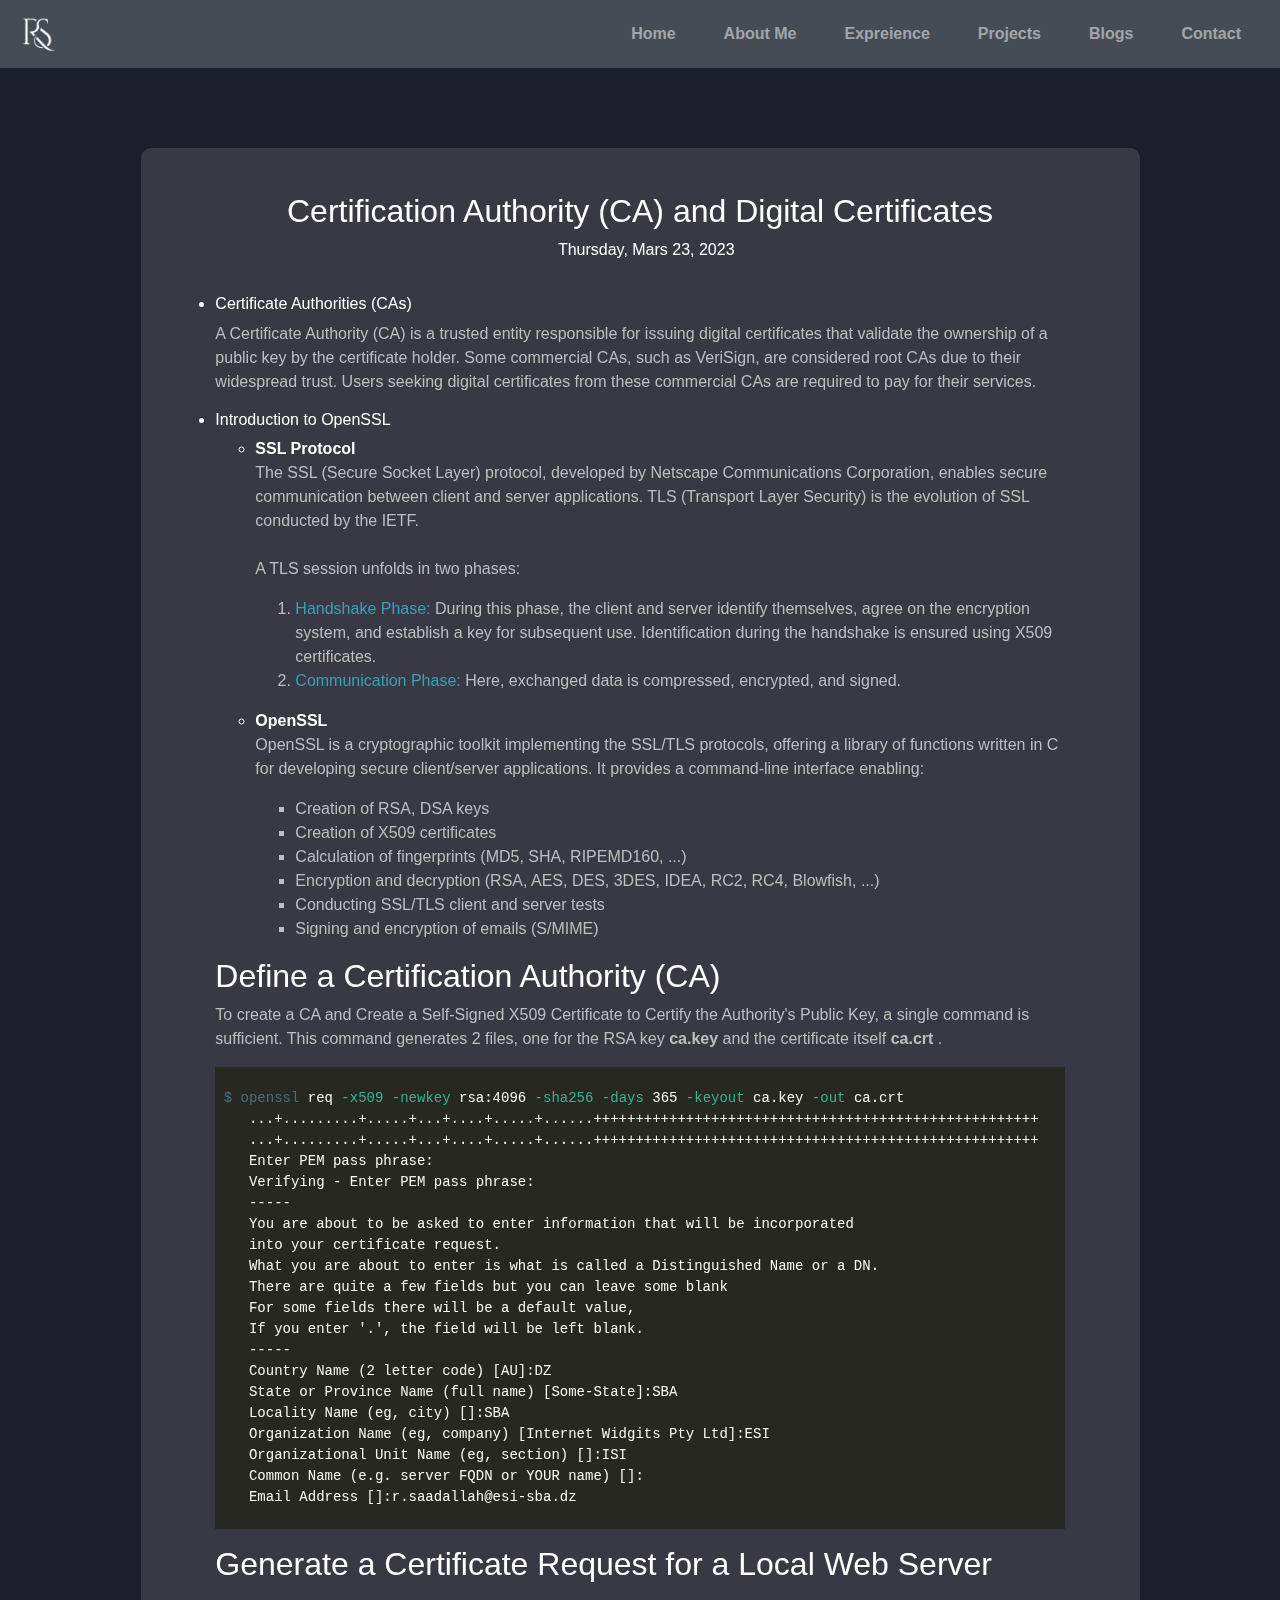
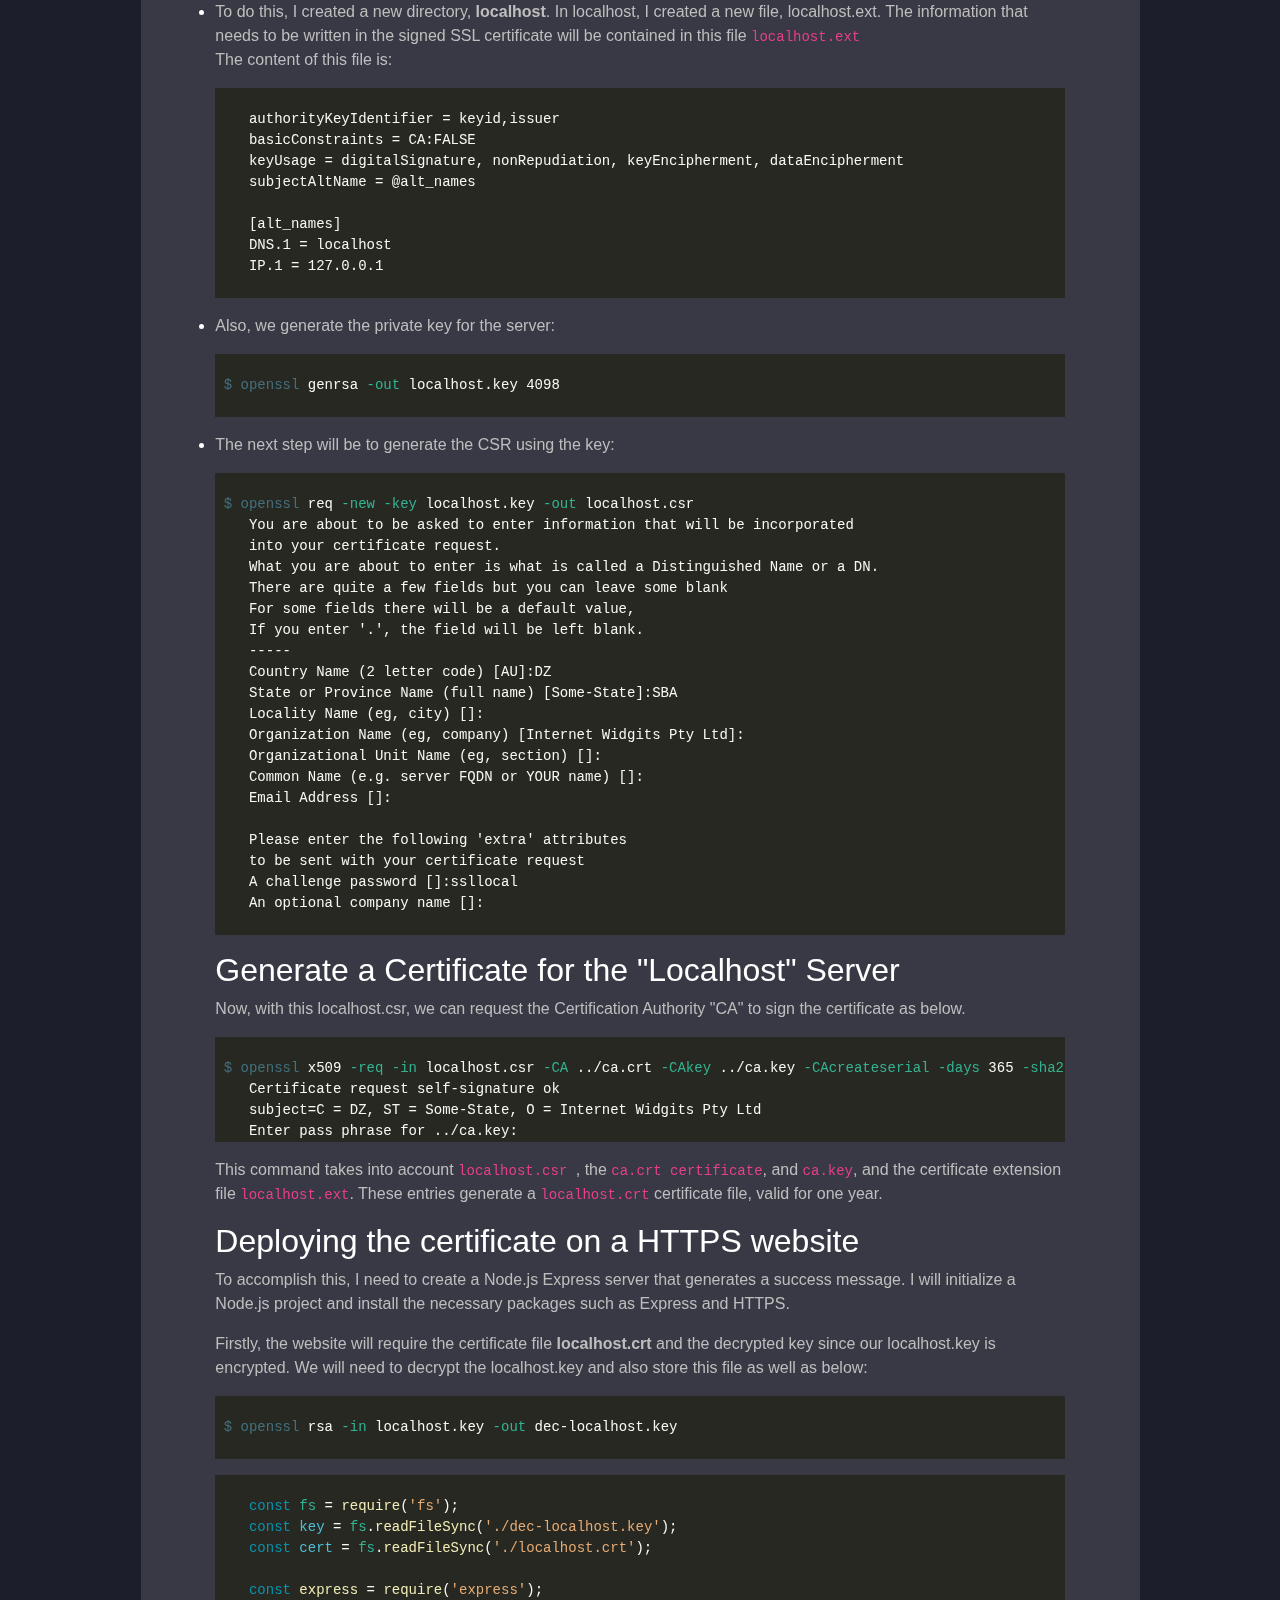
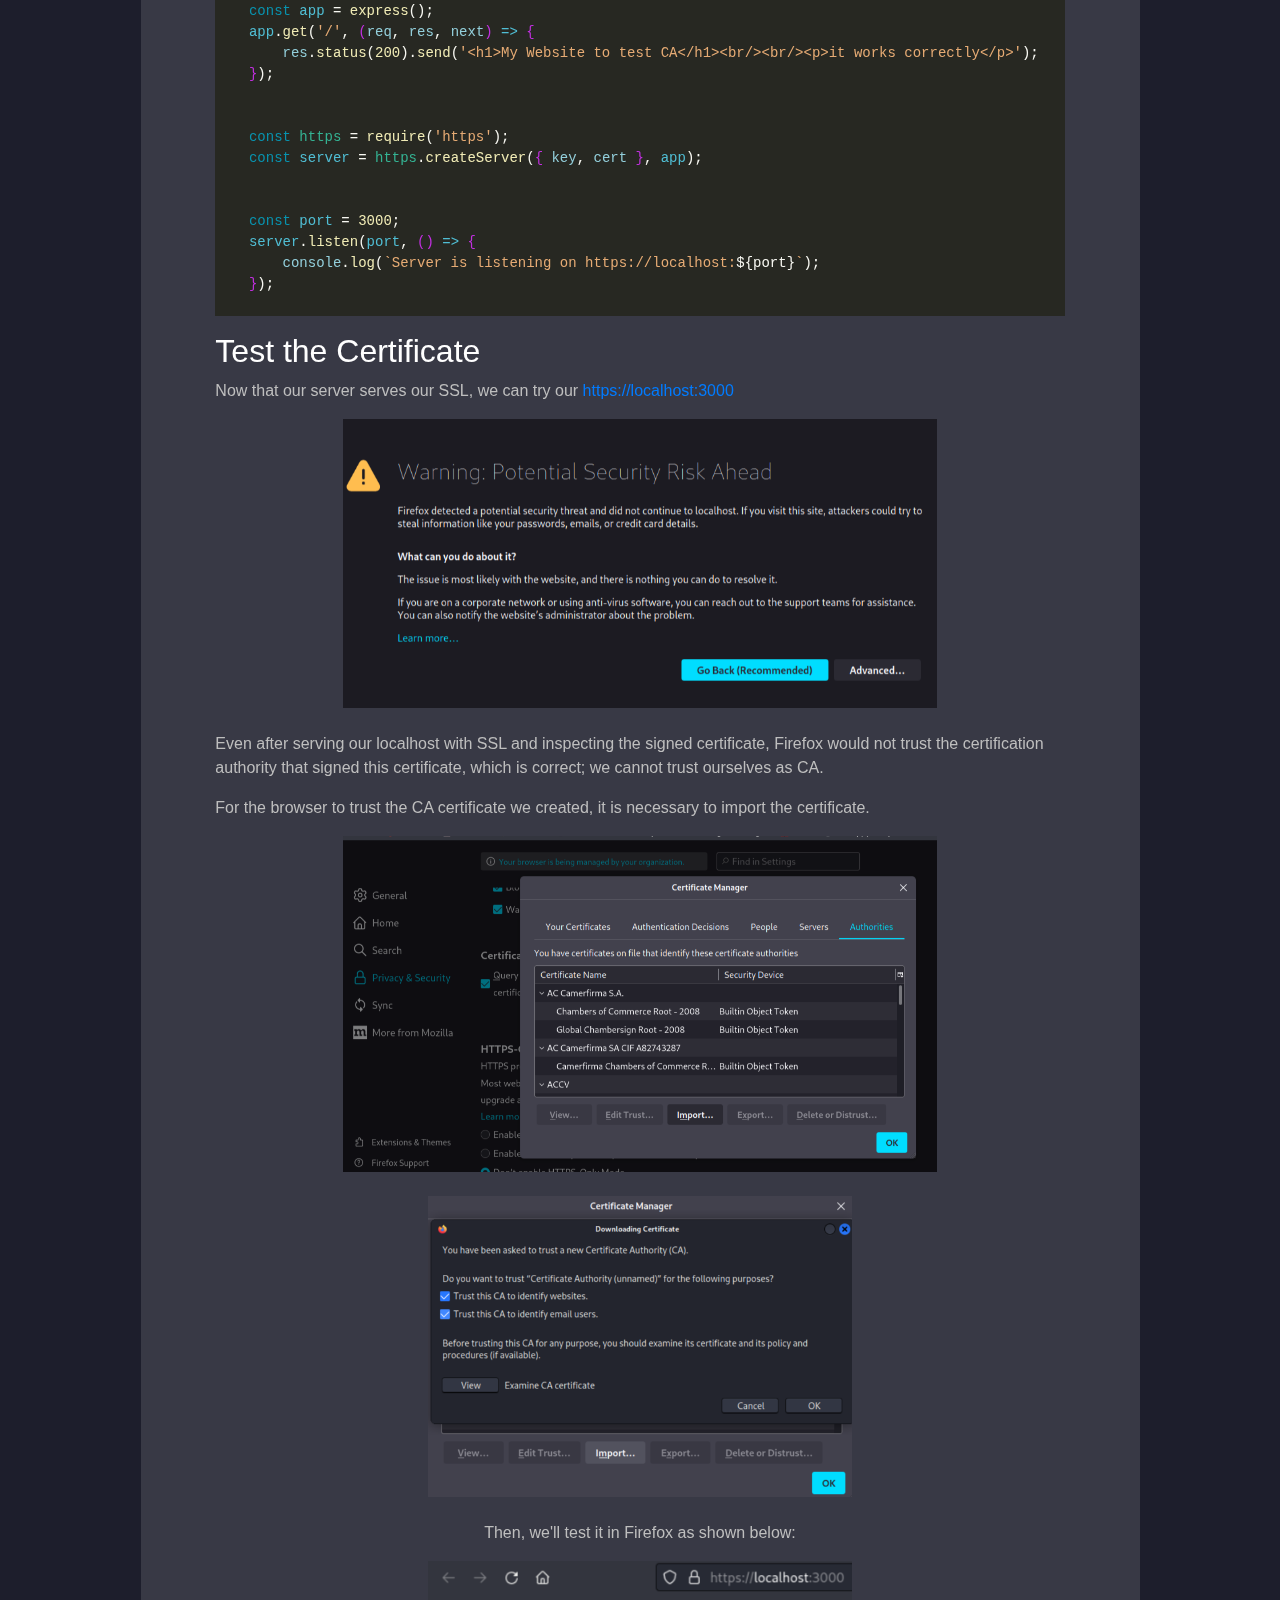
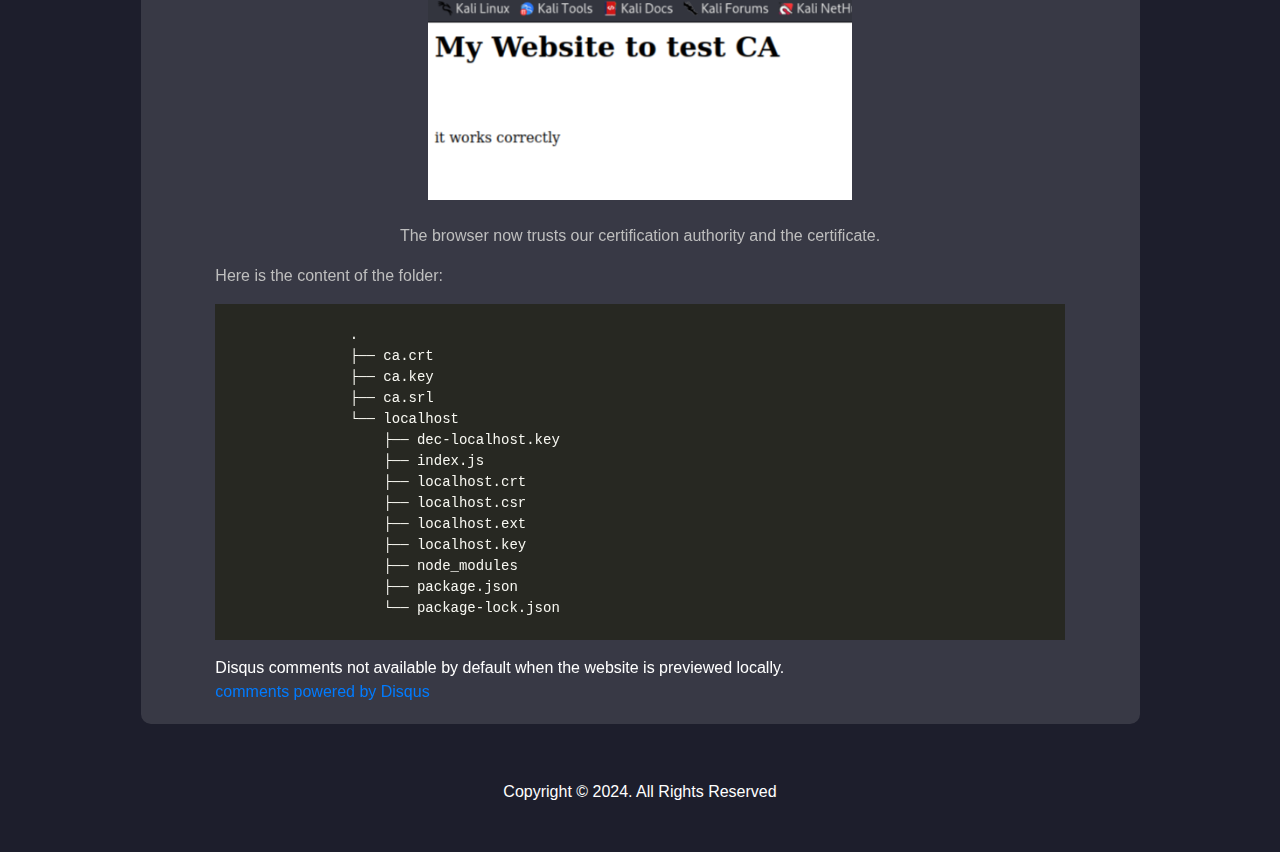
==== blog/CA.html @ 7628b77e "add blog CA" ====
<!DOCTYPE html>
<html lang="en">

<head>

    <meta charset="UTF-8">
    <meta http-equiv="X-UA-Compatible" content="IE=edge">
    <meta name="viewport" content="width=device-width, initial-scale=1.0">
    <link href="https://unpkg.com/aos@2.3.1/dist/aos.css" rel="stylesheet">
    <link rel="stylesheet" href="https://cdnjs.cloudflare.com/ajax/libs/font-awesome/4.7.0/css/font-awesome.min.css">
    <link rel="stylesheet" href="https://stackpath.bootstrapcdn.com/bootstrap/4.3.1/css/bootstrap.min.css"
        integrity="sha384-ggOyR0iXCbMQv3Xipma34MD+dH/1fQ784/j6cY/iJTQUOhcWr7x9JvoRxT2MZw1T" crossorigin="anonymous">
    <script src="https://unpkg.com/aos@2.3.1/dist/aos.js"></script>
    <script src="https://code.jquery.com/jquery-3.4.1.slim.min.js"
        integrity="sha384-J6qa4849blE2+poT4WnyKhv5vZF5SrPo0iEjwBvKU7imGFAV0wwj1yYfoRSJoZ+n"
        crossorigin="anonymous"></script>
    <script src="https://cdn.jsdelivr.net/npm/popper.js@1.16.0/dist/umd/popper.min.js"
        integrity="sha384-Q6E9RHvbIyZFJoft+2mJbHaEWldlvI9IOYy5n3zV9zzTtmI3UksdQRVvoxMfooAo"
        crossorigin="anonymous"></script>
    <script src="https://stackpath.bootstrapcdn.com/bootstrap/4.4.1/js/bootstrap.min.js"
        integrity="sha384-wfSDF2E50Y2D1uUdj0O3uMBJnjuUD4Ih7YwaYd1iqfktj0Uod8GCExl3Og8ifwB6"
        crossorigin="anonymous"></script>
    <script src="https://code.jquery.com/jquery-3.6.0.min.js"></script>
    <link rel="stylesheet" href="../CSS/index.css">
    <link rel="stylesheet" href="../CSS/blog.css">

    <title>Saadallah Roufida</title>
</head>

<body data-spy="scroll" data-target=".navbar" data-offset="51">



    <nav class="navbar navbar-expand-lg navbar-dark bg-muted fixed-top" id="mynav">
        <a class="navbar-brand" href="#">
            <img id="navlogo" src="../images/logos/mylogo.png" width="40px">
        </a>
        <button class="navbar-toggler" type="button" data-toggle="collapse" data-target="#navbarSupportedContent"
            aria-controls="navbarSupportedContent" aria-expanded="false" aria-label="Toggle navigation">
            <span class="navbar-toggler-icon"></span>
        </button>

        <div class="collapse navbar-collapse" id="navbarSupportedContent">
            <ul class="navbar-nav m-auto position-absolute r-0">
                <li class="nav-item mx-3"><a class="nav-link" href="#" id="navHome"><strong>Home</strong></a></li>
                <li class="nav-item mx-3"><a class="nav-link" href="#aboutMe" id="navAbout"><strong>About
                            Me</strong></a></li>
                <li class="nav-item mx-3"><a class="nav-link" href="#Myexperience"
                        id="navExperience"><strong>Expreience</strong></a></li>
                <li class="nav-item mx-3"><a class="nav-link" href="#Portfolio"
                        id="navPortfolio"><strong>Projects</strong></a></li>
                <li class="nav-item mx-3"><a class="nav-link" href="#Blogs" id="navBlog"><strong>Blogs</strong></a></li>
                <li class="nav-item mx-3"><a class="nav-link" href="#Contact"
                        id="navContact"><strong>Contact</strong></a></li>
            </ul>
        </div>
    </nav>


    <div class="container mt-4" id="Blogs">
        <br>
        <div class="blogSection" data-aos="zoom-in-down">

            <div class="blogCadre">
                <br>
                <div class="row customrow2">
                    <div class="col-lg-8 offset-lg-2 text-center">
                        <h2>Certification Authority (CA) and Digital Certificates</h2>
                        <ul class="list-inline mb-50">
                            <li class="list-inline-item"><a href="/author/"></a></li>
                            <li class="list-inline-item">Thursday, Mars 23, 2023</li>
                        </ul>

                    </div>
                    <div class="col-lg-8 offset-lg-2">
                        <div class="post-single-content">
                            <p>
                                <span style="color: #BEBEBE">
                                </span>
                            </p>
                            <h6>
                                <li>Certificate Authorities (CAs)</li>
                            </h6>
                            <p>
                                <span style="color: #BEBEBE">
                                    A Certificate Authority (CA) is a trusted entity responsible for issuing digital
                                    certificates that validate the ownership of a public key by the certificate
                                    holder.
                                    Some commercial CAs, such as VeriSign, are considered root CAs due to their
                                    widespread trust. Users seeking digital certificates from these commercial CAs
                                    are
                                    required to pay for their services.
                                </span>
                            </p>
                            <h6>
                                <li>Introduction to OpenSSL</li>
                            </h6>
                            <ul style="list-style-type: circle;">
                                <li><strong>SSL Protocol</strong></li>
                                <p><span style="color: #BEBEBE">
                                        The SSL (Secure Socket Layer) protocol, developed by Netscape Communications
                                        Corporation, enables secure communication between client and server
                                        applications. TLS (Transport Layer Security) is the evolution of SSL
                                        conducted by the IETF.
                                        <br><br>
                                        A TLS session unfolds in two phases:
                                    </span>

                                <ol style="color: #BEBEBE">
                                    <li><span style="color: #3f9db4">Handshake Phase:</span> During this phase, the
                                        client and server identify themselves, agree on the encryption system, and
                                        establish a key for subsequent use. Identification during the handshake is
                                        ensured using X509 certificates.</li>
                                    <li><span style="color: #3f9db4">Communication Phase:</span> Here, exchanged
                                        data is compressed, encrypted, and signed.</li>
                                </ol>

                                </p>
                                <li><strong>OpenSSL</strong></li>
                                <p><span style="color: #BEBEBE">
                                        OpenSSL is a cryptographic toolkit implementing the SSL/TLS protocols,
                                        offering a library of functions written in C for developing secure
                                        client/server applications. It provides a command-line interface enabling:
                                        <ul style="list-style-type: square; color: #BEBEBE;">
                                            <li>Creation of RSA, DSA keys</li>
                                            <li>Creation of X509 certificates</li>
                                            <li>Calculation of fingerprints (MD5, SHA, RIPEMD160, ...)</li>
                                            <li>Encryption and decryption (RSA, AES, DES, 3DES, IDEA, RC2, RC4,
                                                Blowfish, ...)</li>
                                            <li>Conducting SSL/TLS client and server tests</li>
                                            <li>Signing and encryption of emails (S/MIME)</li>

                                        </ul>
                                    </span>
                                </p>
                            </ul>

                            <h2>Define a Certification Authority (CA)</h2>

                            <p>
                                <span style="color: #BEBEBE">
                                    To create a CA and Create a Self-Signed X509 Certificate to Certify the Authority's
                                    Public Key, a single command is sufficient. This command generates 2 files, one
                                    for the RSA key <strong>ca.key</strong> and the certificate itself
                                    <strong>ca.crt</strong> .
                                </span>
                            </p>

                            <div class="highlight">
                                <pre
                                    style="color:#f8f8f2;background-color:#272822;-moz-tab-size:4;-o-tab-size:4;tab-size:4"><code class="language-bash" data-lang="bash">
<span style="color:#43707e"> $ openssl</span> req <span style="color:#34b393">-x509</span><span style="color:#34b393"> -newkey</span> rsa:4096 <span style="color:#34b393">-sha256</span> <span style="color:#34b393">-days</span> 365 <span style="color:#34b393">-keyout</span> ca.key <span style="color:#34b393">-out</span> ca.crt
    ...+.........+.....+...+....+.....+......+++++++++++++++++++++++++++++++++++++++++++++++++++++
    ...+.........+.....+...+....+.....+......+++++++++++++++++++++++++++++++++++++++++++++++++++++
    Enter PEM pass phrase:
    Verifying - Enter PEM pass phrase:
    -----
    You are about to be asked to enter information that will be incorporated
    into your certificate request.
    What you are about to enter is what is called a Distinguished Name or a DN.
    There are quite a few fields but you can leave some blank
    For some fields there will be a default value,
    If you enter '.', the field will be left blank.
    -----
    Country Name (2 letter code) [AU]:DZ
    State or Province Name (full name) [Some-State]:SBA
    Locality Name (eg, city) []:SBA
    Organization Name (eg, company) [Internet Widgits Pty Ltd]:ESI
    Organizational Unit Name (eg, section) []:ISI
    Common Name (e.g. server FQDN or YOUR name) []: 
    Email Address []:r.saadallah@esi-sba.dz
                                    </code></pre>
                            </div>

                            <h2>Generate a Certificate Request for a Local Web Server</h2>

                            <p>
                                <li><span style="color: #BEBEBE">
                                        To do this, I created a new directory, <strong>localhost</strong>. In localhost,
                                        I created a new
                                        file, localhost.ext. The information that needs to be written in the signed SSL
                                        certificate will be contained in this file <code>localhost.ext</code><br>
                                        The content of this file is:
                                    </span></li>
                            </p>
                            <div class="highlight">
                                <pre
                                    style="color:#f8f8f2;background-color:#272822;-moz-tab-size:4;-o-tab-size:4;tab-size:4"><code class="language-bash" data-lang="bash">
    authorityKeyIdentifier = keyid,issuer
    basicConstraints = CA:FALSE
    keyUsage = digitalSignature, nonRepudiation, keyEncipherment, dataEncipherment
    subjectAltName = @alt_names
    
    [alt_names]
    DNS.1 = localhost
    IP.1 = 127.0.0.1
                                        </code></pre>
                            </div>
                            <p>
                                <li><span style="color: #BEBEBE">
                                        Also, we generate the private key for the server:
                                    </span></li>
                            </p>

                            <div class="highlight">
                                <pre
                                    style="color:#f8f8f2;background-color:#272822;-moz-tab-size:4;-o-tab-size:4;tab-size:4"><code class="language-bash" data-lang="bash">
<span style="color:#43707e"> $ openssl</span> genrsa <span style="color:#34b393">-out</span> localhost.key 4098 
                                    </code></pre>
                            </div>
                            <p>
                                <li><span style="color: #BEBEBE">
                                        The next step will be to generate the CSR using the key:
                                    </span></li>
                            </p>
                            <div class="highlight">
                                <pre
                                    style="color:#f8f8f2;background-color:#272822;-moz-tab-size:4;-o-tab-size:4;tab-size:4"><code class="language-bash" data-lang="bash">
<span style="color:#43707e"> $ openssl</span> req <span style="color:#34b393">-new</span> <span style="color:#34b393">-key</span> localhost.key <span style="color:#34b393">-out</span> localhost.csr
    You are about to be asked to enter information that will be incorporated
    into your certificate request.
    What you are about to enter is what is called a Distinguished Name or a DN.
    There are quite a few fields but you can leave some blank
    For some fields there will be a default value,
    If you enter '.', the field will be left blank.
    -----
    Country Name (2 letter code) [AU]:DZ
    State or Province Name (full name) [Some-State]:SBA
    Locality Name (eg, city) []:
    Organization Name (eg, company) [Internet Widgits Pty Ltd]:
    Organizational Unit Name (eg, section) []:
    Common Name (e.g. server FQDN or YOUR name) []:
    Email Address []:

    Please enter the following 'extra' attributes
    to be sent with your certificate request
    A challenge password []:ssllocal
    An optional company name []:   

</code></pre>
                            </div>
                            <h2>Generate a Certificate for the "Localhost" Server</h2>
                            <p><span style="color: #BEBEBE">
                                    Now, with this localhost.csr, we can request the Certification Authority "CA" to
                                    sign the certificate as below.
                                </span></p>
                            <div class="highlight">
                                <pre
                                    style="color:#f8f8f2;background-color:#272822;-moz-tab-size:4;-o-tab-size:4;tab-size:4"><code class="language-bash" data-lang="bash">
<span style="color:#43707e"> $ openssl</span> x509 <span style="color:#34b393">-req -in</span> localhost.csr <span style="color:#34b393">-CA</span> ../ca.crt <span style="color:#34b393">-CAkey</span> ../ca.key <span style="color:#34b393">-CAcreateserial -days</span> 365 <span style="color:#34b393">-sha256 -extfile</span> localhost.ext<span style="color:#34b393"> -out</span> localhost.crt
    Certificate request self-signature ok
    subject=C = DZ, ST = Some-State, O = Internet Widgits Pty Ltd
    Enter pass phrase for ../ca.key:                                   
</code></pre>
                            </div>
                            <p>
                                <span style="color: #BEBEBE">
                                    This command takes into account <code>localhost.csr </code>, the
                                    <code>ca.crt certificate</code>, and <code>ca.key</code>, and the certificate
                                    extension file <code>localhost.ext</code>. These entries generate a
                                    <code><strong></strong>localhost.crt</code> certificate file, valid for one
                                    year.</span>
                            </p>
                            <h2>Deploying the certificate on a HTTPS website</h2>
                            <p>
                                <span style="color: #BEBEBE">
                                    To accomplish this, I need to create a Node.js Express server that generates a
                                    success message. I will initialize a Node.js project and install the necessary
                                    packages such as Express and HTTPS. </span>
                            </p>
                            <p>
                                <span style="color: #BEBEBE">
                                    Firstly, the website will require the certificate file
                                    <strong>localhost.crt</strong> and the decrypted key since our localhost.key is
                                    encrypted. We will need to decrypt the localhost.key and also store this file as
                                    well as below: </span>
                            </p>
                            <div class="highlight">
                                <pre
                                    style="color:#f8f8f2;background-color:#272822;-moz-tab-size:4;-o-tab-size:4;tab-size:4"><code class="language-bash" data-lang="bash">
<span style="color:#43707e"> $ openssl</span> rsa <span style="color:#34b393">-in</span> localhost.key <span style="color:#34b393">-out</span> dec-localhost.key
                                    </code></pre>
                            </div>
                            <div class="highlight">
                                <pre
                                    style="color:#f8f8f2;background-color:#272822;-moz-tab-size:4;-o-tab-size:4;tab-size:4">
                                    <code class="language-python" data-lang="python">
    <span style="color:#0893af">const </span><span style="color:#34b393">fs</span> = <span style="color:#f0ebb5">require</span>(<span style="color:#e6ab74">'fs'</span>);
    <span style="color:#0893af">const </span><span style="color:#50bed4">key</span> = <span style="color:#34b393">fs</span>.<span style="color:#f0ebb5">readFileSync</span>(<span style="color:#e6ab74">'./dec-localhost.key'</span>);
    <span style="color:#0893af">const </span><span style="color:#50bed4">cert</span> = <span style="color:#34b393">fs</span>.<span style="color:#f0ebb5">readFileSync</span>(<span style="color:#e6ab74">'./localhost.crt'</span>);

    <span style="color:#0893af">const </span><span style="color:#f0ebb5">express</span> = <span style="color:#f0ebb5">require</span>(<span style="color:#e6ab74">'express'</span>);
    <span style="color:#0893af">const </span><span style="color:#50bed4">app</span> = <span style="color:#f0ebb5">express</span>(<span style="color:#e6ab74"></span>);
    <span style="color:#50bed4">app</span>.<span style="color:#f0ebb5">get</span>(<span style="color:#e6ab74">'/'</span>, <span style="color:#c12fdf">(</span><span style="color:#93cfdb">req</span>, <span style="color:#93cfdb">res</span>, <span style="color:#93cfdb">next</span><span style="color:#c12fdf">)</span> <span style="color:#50bed4">=> </span><span style="color:#c12fdf">{</span>
        <span style="color:#93cfdb">res</span>.<span style="color:#f0ebb5">status</span>(<span style="color: #f0ebb5;">200</span>).<span style="color: #f0ebb5;">send</span>(<span style="color:#e6ab74">'&lt;h1&gt;My Website to test CA&lt;/h1&gt;&lt;br/&gt;&lt;br/&gt;&lt;p&gt;it works correctly&lt;/p&gt;'</span>);
    <span style="color:#c12fdf">}</span>);


    <span style="color:#0893af">const </span><span style="color:#34b393">https</span> = <span style="color:#f0ebb5">require</span>(<span style="color:#e6ab74">'https'</span>);
    <span style="color:#0893af">const </span><span style="color:#50bed4">server</span> = <span style="color:#34b393">https</span>.<span style="color:#f0ebb5">createServer</span>(<span style="color:#c12fdf">{</span><span style="color:#93cfdb"> key</span>,</span><span style="color:#93cfdb"> cert </span><span style="color:#c12fdf">}</span>,</span><span style="color:#50bed4"> app</span>);


    <span style="color:#0893af">const </span><span style="color:#50bed4">port</span> = <span style="color:#f0ebb5">3000</span>;
    <span style="color:#50bed4">server</span>.<span style="color:#f0ebb5">listen</span>(<span style="color:#50bed4">port</span>, <span style="color:#c12fdf">()</span> <span style="color:#50bed4">=> </span><span style="color:#c12fdf">{</span>
        <span style="color:#93cfdb">console</span>.<span style="color:#f0ebb5">log</span>(<span style="color:#e6ab74">`Server is listening on https://localhost:</span>${port}<span style="color:#e6ab74">`</span>);
    <span style="color:#c12fdf">}</span>);</code>
                                </pre>
                            </div>


                            <h2>Test the Certificate</h2>
                            <p>
                                <span style="color: #BEBEBE">
                                    Now that our server serves our SSL, we can try our <a
                                        href="https://localhost:3000">https://localhost:3000</a>
                                </span>
                            </p>
                            <div style="text-align: center;">
                                <img class="imageblog" src="../images/blogs/imagesCA/1.png" alt="">

                            </div>
                            <br>
                            <p>
                                <span style="color: #BEBEBE">
                                    Even after serving our localhost with SSL and inspecting the signed certificate,
                                    Firefox would not trust the certification authority that signed this certificate,
                                    which is correct; we cannot trust ourselves as CA. </span>
                            </p>
                            <p>
                                <span style="color: #BEBEBE">
                                    For the browser to trust the CA certificate we created, it is necessary to import
                                    the certificate.
                                </span>
                            </p>
                            <div style="text-align: center;">
                                <img class="imageblog" src="../images/blogs/imagesCA/2.png" alt="">

                            </div>
                            <br>
                            <div style="text-align: center;">
                                <img class="imageblog3" src="../images/blogs/imagesCA/3.png" alt="">

                            </div>
                            <br>
                            <p style="text-align: center;">
                                <span style="color: #BEBEBE">
                                    Then, we'll test it in Firefox as shown below:
                                </span>
                            </p>
                            <div style="text-align: center;">
                                <img class="imageblog3" src="../images/blogs/imagesCA/4.png" alt="">

                            </div>
                            <br>
                            <p style="text-align: center;">
                                <span style="color: #BEBEBE;">
                                    The browser now trusts our certification authority and the certificate. </span>
                            </p>
                            <p>
                                <span style="color: #BEBEBE">
                                    Here is the content of the folder:
                                </span>
                            </p>

                            <div class="highlight">
                                <pre
                                    style="color:#f8f8f2;background-color:#272822;-moz-tab-size:5;-o-tab-size:4;tab-size:4"><code class="language-bash" data-lang="bash">
                .
                ├── ca.crt
                ├── ca.key
                ├── ca.srl
                └── localhost
                    ├── dec-localhost.key
                    ├── index.js
                    ├── localhost.crt
                    ├── localhost.csr
                    ├── localhost.ext
                    ├── localhost.key
                    ├── node_modules
                    ├── package.json
                    └── package-lock.json
                                                                                
</code></pre>
                            </div>


                            <div id="disqus_thread"></div>
                            <script type="application/javascript">
                                var disqus_config = function () {



                                };
                                (function () {
                                    if (["localhost", "127.0.0.1"].indexOf(window.location.hostname) != -1) {
                                        document.getElementById('disqus_thread').innerHTML = 'Disqus comments not available by default when the website is previewed locally.';
                                        return;
                                    }
                                    var d = document, s = d.createElement('script'); s.async = true;
                                    s.src = '//' + "discussion-youben-blog" + '.disqus.com/embed.js';
                                    s.setAttribute('data-timestamp', +new Date());
                                    (d.head || d.body).appendChild(s);
                                })();
                            </script>
                            <noscript>Please enable JavaScript to view the <a
                                    href="https://disqus.com/?ref_noscript">comments powered by Disqus.</a></noscript>
                            <a href="https://disqus.com" class="dsq-brlink">comments powered by <span
                                    class="logo-disqus">Disqus</span></a>


                        </div>
                    </div>
                </div>
            </div>


        </div>

    </div>



    <div class="footer  py-5">
        <div class="text-center mt-2">Copyright © 2024. All Rights Reserved</div>
    </div>
    <script>
        AOS.init();
    </script>


    <script src="https://ajax.googleapis.com/ajax/libs/jquery/3.2.1/jquery.min.js"></script>

    <script src="../JS/index.js"></script>



</body>



</html>
---- CSS/index.css ----
@import url("https://fonts.googleapis.com/css?family=DM+Sans:400,500,700&display=swap");
/* variables */
:root {
  --backGroundColor: #1d1e2c;
  --darkbrownColor: #9c8e80;
  --lightbrownColor: #d8d5d4;
}



.hide-logo {
  display: none;
}


body {
  /* Ensure smooth transition when the navbar becomes fixed */
  transition: padding-top 0.5s ease;
}

* {
  box-sizing: border-box;
}
html {
  height: 100%;
}
body {
  background-color: var(--backGroundColor);
  overflow-x: hidden;
  font-family: "Segoe UI", Tahoma, Geneva, Verdana, sans-serif;
  color: white;
  height: 100%;
}
hr {
  background-color: rgba(85, 84, 83, 0.6);
  width: 80%;
}
.Container {
  width: 90%;
  margin: 0 auto;
}
.rec {
  position: absolute;
}


/* navbar */
.navbar {
  color: ivory;
  background-color: #464c55;
  width: 100%;
  font-weight: 700;
}

.navbar-nav {
  right: 15px;
}

.elements {
  width: 60%;
  font-size: 25px;
  text-align: center;
}

.ligne {
  width: 0px;
  height: 0px;
  margin: 0 auto;
  background-color: white;
  transition: width 0.5s;
  border-radius: 5px;
}
.elem {
  cursor: pointer;
}
.elem:hover > .ligne {
  height: 3px;
  width: 70%;
}

/* front page */
.front_page {
  height: 100vh;
}
.PhotoContainer > img {
  width: 50%;
  display: block;
  margin: 0 auto;
  margin-top: -50px;
  animation: profilPicanim 1s;
}

@keyframes profilPicanim {
  0% {
    width: 40%;
    opacity: 0.5;
  }
  100% {
    width: 50%;
    opacity: 1;
  }
}
.bio {
  font-size: 50px;
  font-weight: 500;
  width: fit-content;
  height: fit-content;
  margin: 0 auto;
  margin-top: 20%;
  line-height: 60px;
}
.bio > strong {
  color: var(--darkbrownColor);
}

.knowMoreBtn {
  background-color: transparent;
  border-radius: 17px;
  font-size: 30px;
  border-color: var(--lightbrownColor);
  border-width: 2px;
  width: 230px;
  height: 60px;
  color: var(--lightbrownColor);
  font-weight: 500;
}

.knowMoreBtn:hover {
  color: white;
  background-color: rgba(85, 84, 83, 0.4);
}

.seeProjectBtn {
  background-color: transparent;
  border-radius: 17px;
  font-size: 30px;
  border-color: var(--lightbrownColor);
  border-width: 2px;
  width: 230px;
  height: 60px;
  color: var(--lightbrownColor);
  font-weight: 500;
}

.seeProjectBtn:hover {
  color: white;
  background-color: rgba(85, 84, 83, 0.4);
}


/* Social Media */
.socialMedia {
  font-size: 30px;
  text-align: center;
  height: fit-content;
  margin: auto 0;
}

/* About Me */
.infoSections {
  font-size: 20px;
  border: solid;
  border-width: 0 4px 0 0;
  border-color: var(--darkbrownColor);
  position: relative;
}
.circle {
  width: 25px;
  height: 25px;
  background-color: var(--darkbrownColor);
  position: absolute;
  top: 0px;
  right: -15px;
  border-radius: 50%;
}
.aboutinfos {
  font-weight: 300;
  color: var(--lightbrownColor);
  font-size: 15px;
}
i {
  cursor: pointer;
}
.aboutinfos > div {
  margin: 10px 0;
}
.aboutinfos > div > i {
  font-size: 25px;
  width: 25px;
  text-align: center;
}
.progress {
  border-radius: 20px;
  height: 12px;
  margin-top: 10px;
}
.skillname {
  font-size: 20px;
  color: var(--lightbrownColor);
  font-weight: 500;
}
.progress-bar {
  background-color: var(--darkbrownColor);
  opacity: 0.7;
}
.Personalinfo {
  font-size: 30px;
  font-weight: 700;
  color: var(--darkbrownColor);
}
.hellocarc {
  display: block;
  margin: 0 auto;
}
.titles {
  font-weight: 900;
  color: var(--lightbrownColor);
  font-size: 30px;
}
/* Blog */
.blogsS > div {
  height: 470px;
}
.blogsCard {
  width: 90%;
  height: 400px;
  background-color: rgba(255, 255, 255, 0.1);
  border-radius: 10px;
  margin: 0 auto;
  position: relative;
  transition: height 1s;
  border: solid;
  border-width: 0.01px;
  border-color: rgba(216, 213, 212, 0.15);
}
.blogbg {
  position: absolute;
  width: 100%;
  border-radius: 10px;
  top: -50px;
  left: -20px;
  transition: all 1s;
}

.bloginfo {
  padding: 20px;
  width: 100%;
  border-radius: 0 0 10px 10px;
}
.blogtitle {
  font-size: 20px;
  font-weight: 700;
}
.blogDetails {
  padding-top: 10px;
  padding-left: 10px;
  font-size: 14px;
  color: var(--lightbrownColor);
}
.ReadBlog {
  width: 90%;
  margin: 0 auto;
  font-size: 16px;
  height: 40px;
  margin-bottom: 5px;
  border-radius: 10px;
}
.imgblog{
  height: 150px;
  width: 100%;
  border-top-left-radius: 10px;
  border-top-right-radius: 10px;

}
/* experience */
.experienceS > div {
  height: 350px;
}
.experienceCard {
  width: 90%;
  height: 280px;
  background-color: rgba(255, 255, 255, 0.1);
  border-radius: 10px;
  margin: 0 auto;
  position: relative;
  transition: height 1s;
  padding: 20px;
  border: solid;
  border-width: 0.01px;
  border-color: rgba(216, 213, 212, 0.15);
}
.experiencebg {
  position: absolute;
  width: 100%;
  border-radius: 10px;
  top: -50px;
  left: -20px;
  transition: all 1s;
}

.experienceinfo {
  width: 100%;
  border-radius: 0 0 10px 10px;
}
.experiencetitle {
  font-size: 25px;
  font-weight: 700;
}
.experienceDetails {
  padding-top: 10px;
  padding-left: 10px;
  font-size: 14px;
  color: var(--lightbrownColor);
}

.experienceLogo {
  position: absolute;
  width: 80px;
  bottom: 10px;
  right: 40px;
  transition: all 1s;
}
.experienceLogoshell {
  position: absolute;
  width: 70px;
  bottom: 10px;
  right: 40px;
  transition: all 1s;
}

.experienceDate{
  position: absolute;
  bottom: 30px;
  left: 40px;
  transition: all 1s;
}


/* Work */
.WOrKS > div {
  height: 480px;
}
.WorkCard {
  width: 90%;
  height: 280px;
  background-color: rgba(255, 255, 255, 0.1);
  border-radius: 10px;
  margin: 0 auto;
  position: relative;
  transition: height 1s;
  padding: 20px;
  border: solid;
  border-width: 0.01px;
  border-color: rgba(216, 213, 212, 0.15);
}
.workbg {
  position: absolute;
  width: 100%;
  border-radius: 10px;
  top: -20px;
  left: -20px;
  transition: all 1s;
}

.Workinfo {
  width: 100%;
  border-radius: 0 0 10px 10px;
  display: none;
}
.worktitle {
  margin-top: 50px;
  font-size: 25px;
  font-weight: 700;
}
.workDetails {
  padding-left: 10px;
  font-size: 13px;
  font-weight: 400;
  color: var(--lightbrownColor);
}
.technologies {
  margin-top: 10px;
  font-size: 13px;
  font-weight: 400;
}
.SeeProject {
  width: 90%;
  margin: 0 auto;
  font-size: 16px;
  height: 40px;
  border-radius: 10px;
  display: none;
}
.actions {
  position: absolute;
  bottom: 10px;
  font-size: 25px;
  width: 100%;
}
.actions > i {
  opacity: 0.8;
}
.WorkLogo {
  position: absolute;
  width: 80px;
  bottom: 10px;
  right: 40px;
  transition: all 1s;
}
.WorkCard:hover {
  height: fit-content;
}
.WorkCard:hover > .workbg {
  width: 60%;
  left: 35%;
  box-shadow: 0px 2px 20px 0px rgba(10, 12, 58, 0.2);
}
.SeeProject{
	display: none;
}
.WorkCard:hover .SeeProject {
  display: block;
}
.WorkCard:hover > .Workinfo {
  display: block;
}
.WorkCard:hover > .actions {
  position: relative;
}
.WorkCard:hover > .WorkLogo {
  top: -20px;
  width: 130px;
  left: -50px;
}

/* Home page */
.FrontPage {
  background-color: #464c55;
  height: 100vh;
}
.FrontSection {
  width: 50%;
  height: 500px;
  margin: 0 auto;
  margin-top: 100px;
}



.contactCadre {
  background-color: rgba(216, 213, 212, 0.15);
  border-radius: 10px;
  border: solid;
  border-color: var(--lightbrownColor);
  padding: 20px;
  padding-left: 100px;
  border-width: 1px;
}
.SubmitBtn {
  background-color: rgba(216, 213, 212, 0.25);
  border-radius: 10px;
  border: solid;
  border-color: var(--lightbrownColor);
  border-width: 1px;
  width: 200px;
  margin-top: 10px;
  height: 50px;
  color: var(--lightbrownColor);
  font-size: 22px;
  font-weight: 700;
}
.SubmitBtn:hover {
  background-color: rgba(216, 213, 212, 0.45);
  color: var(--backGroundColor);
}


/* Contact Me */

.contactSection {
  width: 40%;
  margin: 0 auto;
  margin-top: 50px;
}
.contacthref
{
  color:var(--lightbrownColor);;
}
.contacthref:hover{

  color: var(--backGroundColor);
}

@media only screen and (max-width: 675px) {

  /* Contact Me */
    .contactSection {
      width: 85%;
      margin-top: 50px;
    }
/* Override margins added by AOS fade-left */



  .FrontSection {
    width: 85%;
    margin-top: 50px;
  }
  .PhotoContainer > img {
    width: 300px;
    
  }
  
  .contactCadre {
    padding: 10px;
    padding-left: 50px;
  }
  .SubmitBtn {
    width: 160px;
    font-size: 18px;
  }
  .titles {
    padding-left: 10px;
    font-size: 35px;
  }

/* Blog */
  .blogsS > div {
    height: fit-content;
  }

  .blogsCard {
    width: 90%;
    height: 380px;
    padding: 20px 15px 10px 15px;
  }
  .blogbg {
    top: -30px;
  }
  .blogtitle {
    margin-top: 10px;
  }

  /* experience */
  .experienceS > div {
    height: fit-content;
  }

  .experienceCard {
    width: 90%;
    height: 380px;
    padding: 20px 15px 10px 15px;
  }
  .experiencebg {
    top: -30px;
  }
  .experiencetitle {
    margin-top: 10px;
  }

  .experienceLogo {
    position: absolute;
    width: 60px;
    bottom: 6px;
    right: 20px;
  }
.experienceLogoshell{
  position: absolute;
  width: 50px;
  bottom: 6px;
  right: 20px; 
}
  .experienceDate{
    position: absolute;
    bottom: 20px;
    left: 20px;
  }

  /* Work */
  .WOrKS > div {
    height: fit-content;
  }

  .WorkCard {
    width: 90%;
    height: 180px;
    padding: 20px 15px 10px 15px;
  }
  .workbg {
    top: -30px;
  }
  .worktitle {
    margin-top: 10px;
  }

   .SeeProject {
    width: 100%;
    font-size: 12px;
  }

  .actions {
    font-size: 20px;
    bottom: 6px;
    left: 10px;
  }

  .WorkLogo {
    position: absolute;
    width: 60px;
    bottom: 6px;
    right: 20px;
  }

  .WorkCard:hover > .WorkLogo {
    top: -15px;
    width: 100px;
    left: -20px;
  }
  /* Footer */
  .footer {
    width: 80%;
    margin: 0 auto;
  }

  /* BIO */
  .bio {
    font-size: 30px;
  }
  .knowMoreBtn {
    width: 200px;
    font-size: 20px;
    height: 50px;
  }
  .seeProjectBtn {
    width: 90%;
    font-size: 12px;
    height: 50px;
  }
  .socialMedia {
    display: none;
  }

  /* About Me */

  .infoSections {
    font-size: 15px;
    border: none;
  }
  .circle {
    display: none;
  }
  .Personalinfo {
    font-size: 20px;
  }
  /* nav bar */
  .navbar-nav {
    width: 85%;
    text-align: center;
    margin-top: 0;
    background-color: #464c55;
  }

}
---- CSS/blog.css ----
.blogSection {
    width: 90%;
    margin: 0 auto;
    margin-top: 100px;
  }

  .blogCadre {
    background-color: rgba(216, 213, 212, 0.15);
    border-radius: 10px;
    border-color: var(--lightbrownColor);
    padding: 20px;
    border-width: 1px;
  }
  .customrow2 
  {
    margin-left: -180px;
    margin-right: -180px;
    padding-left: 0px;
  }

  .imageblog{
    width: 70%;  
  }
  .imageblog3{
    width: 50%;
  }

  @media only screen and (max-width: 600px) {

    /* Contact Me */
      .blogSection {
        width: 99%;
        margin-top: 50px;
      }
      .blogCadre {
        padding: 10px;
        padding-left: 50px;
      }
      .customrow2 
      {
        margin-left: -40px;
        margin-right: -5px;
        padding-left: 0px;
      }
      .imageblog{
        width: 100%;      
      }
      .imageblog3{
        width: 90%;
      }

    }
    @media only screen and (max-width: 1000px) {

      /* Contact Me */
        .blogSection {
          width: 100%;
          margin-top: 50px;
        }
        .blogCadre {
          padding: 10px;
          padding-left: 50px;
        }
        .customrow2 
        {
          margin-left: -40px;
          margin-right: -5px;
          padding-left: 0px;
        }
        .imageblog{
          width: 100%;        
        }
        .imageblog3{
          width: 90%;
        }
  
      }
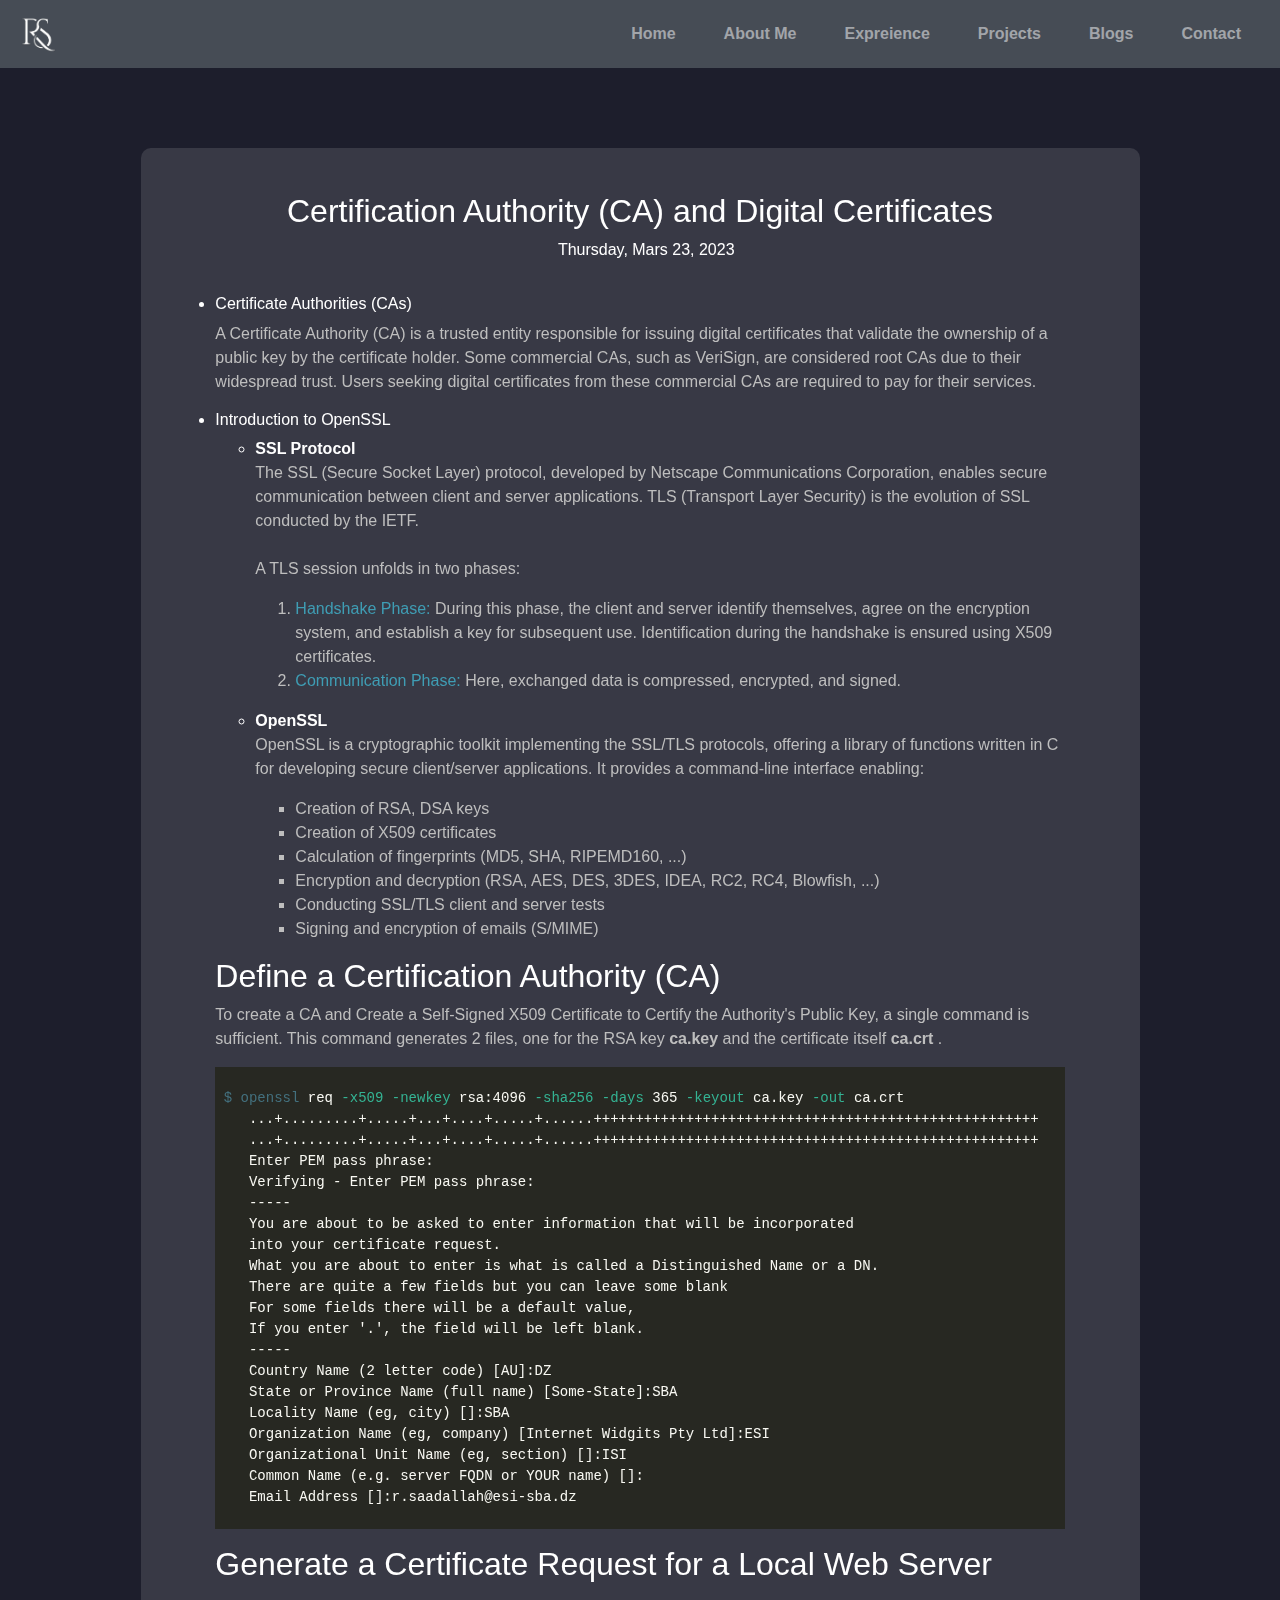
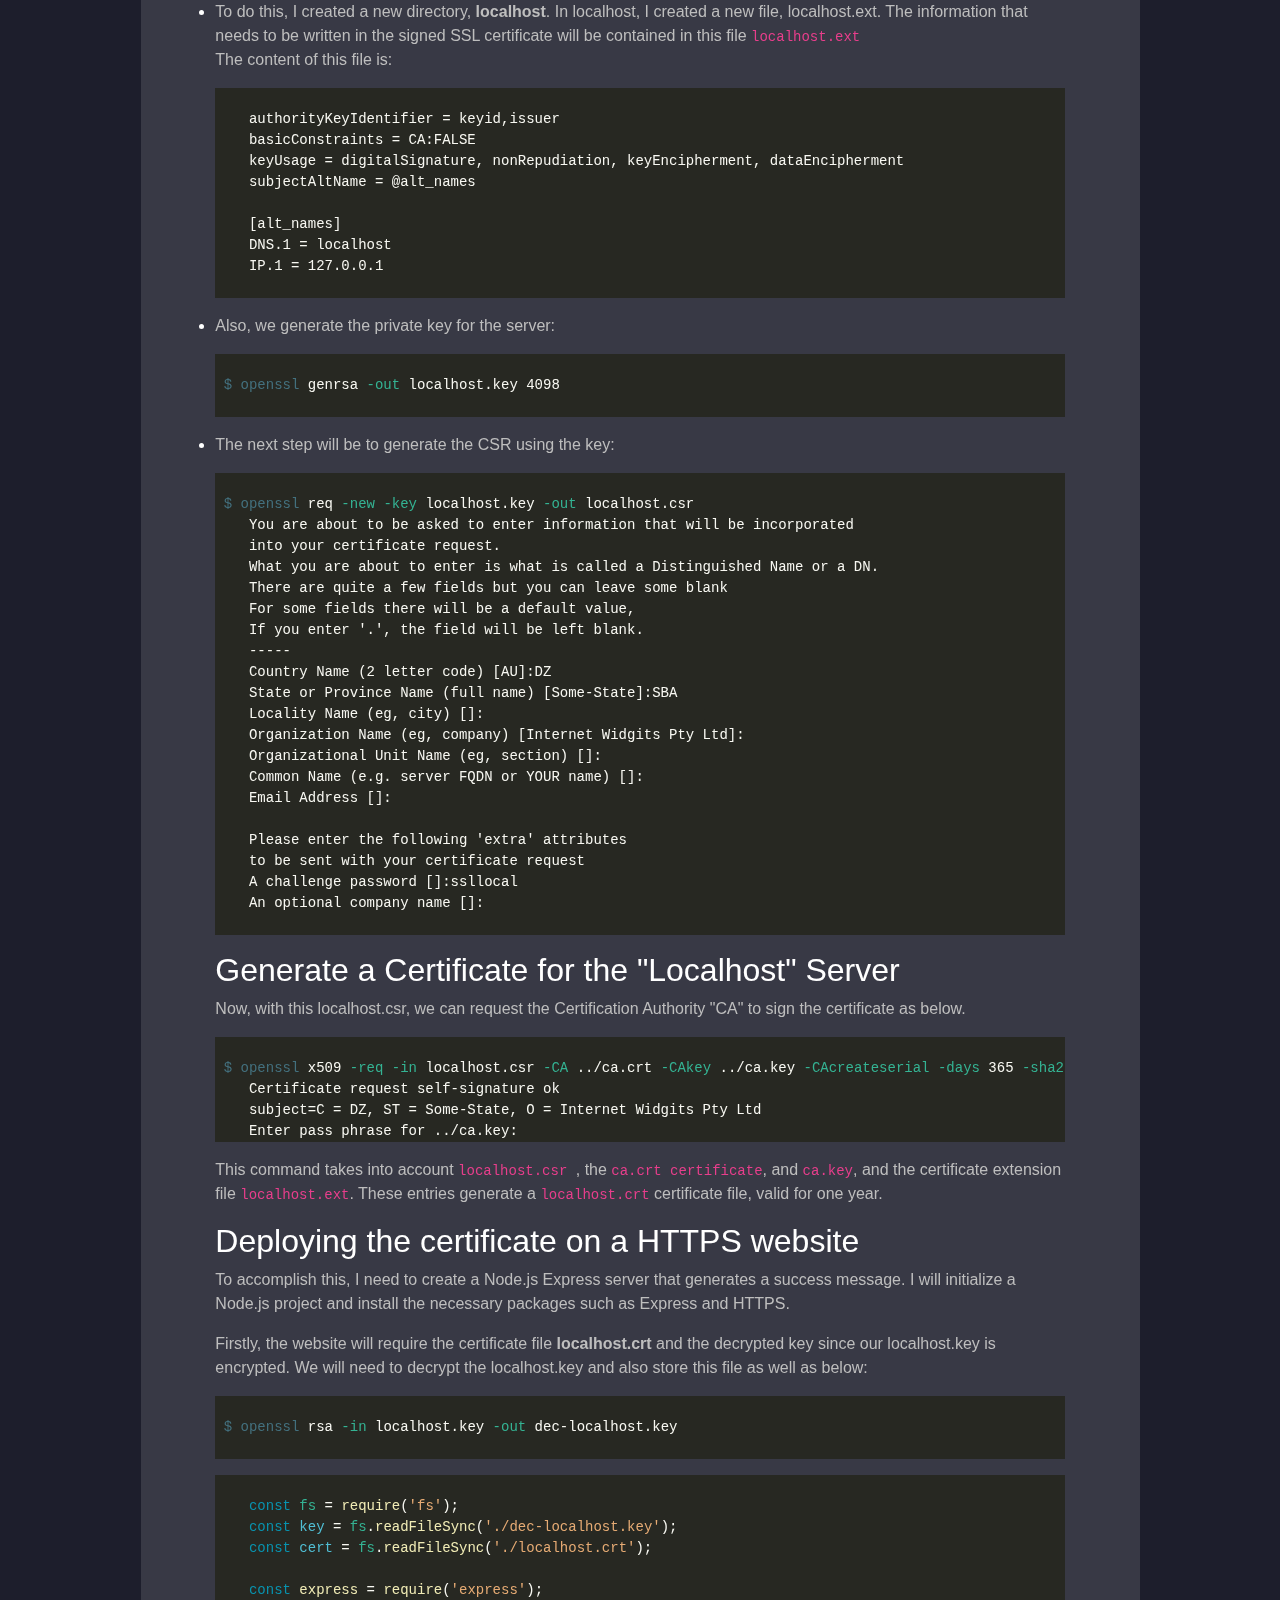
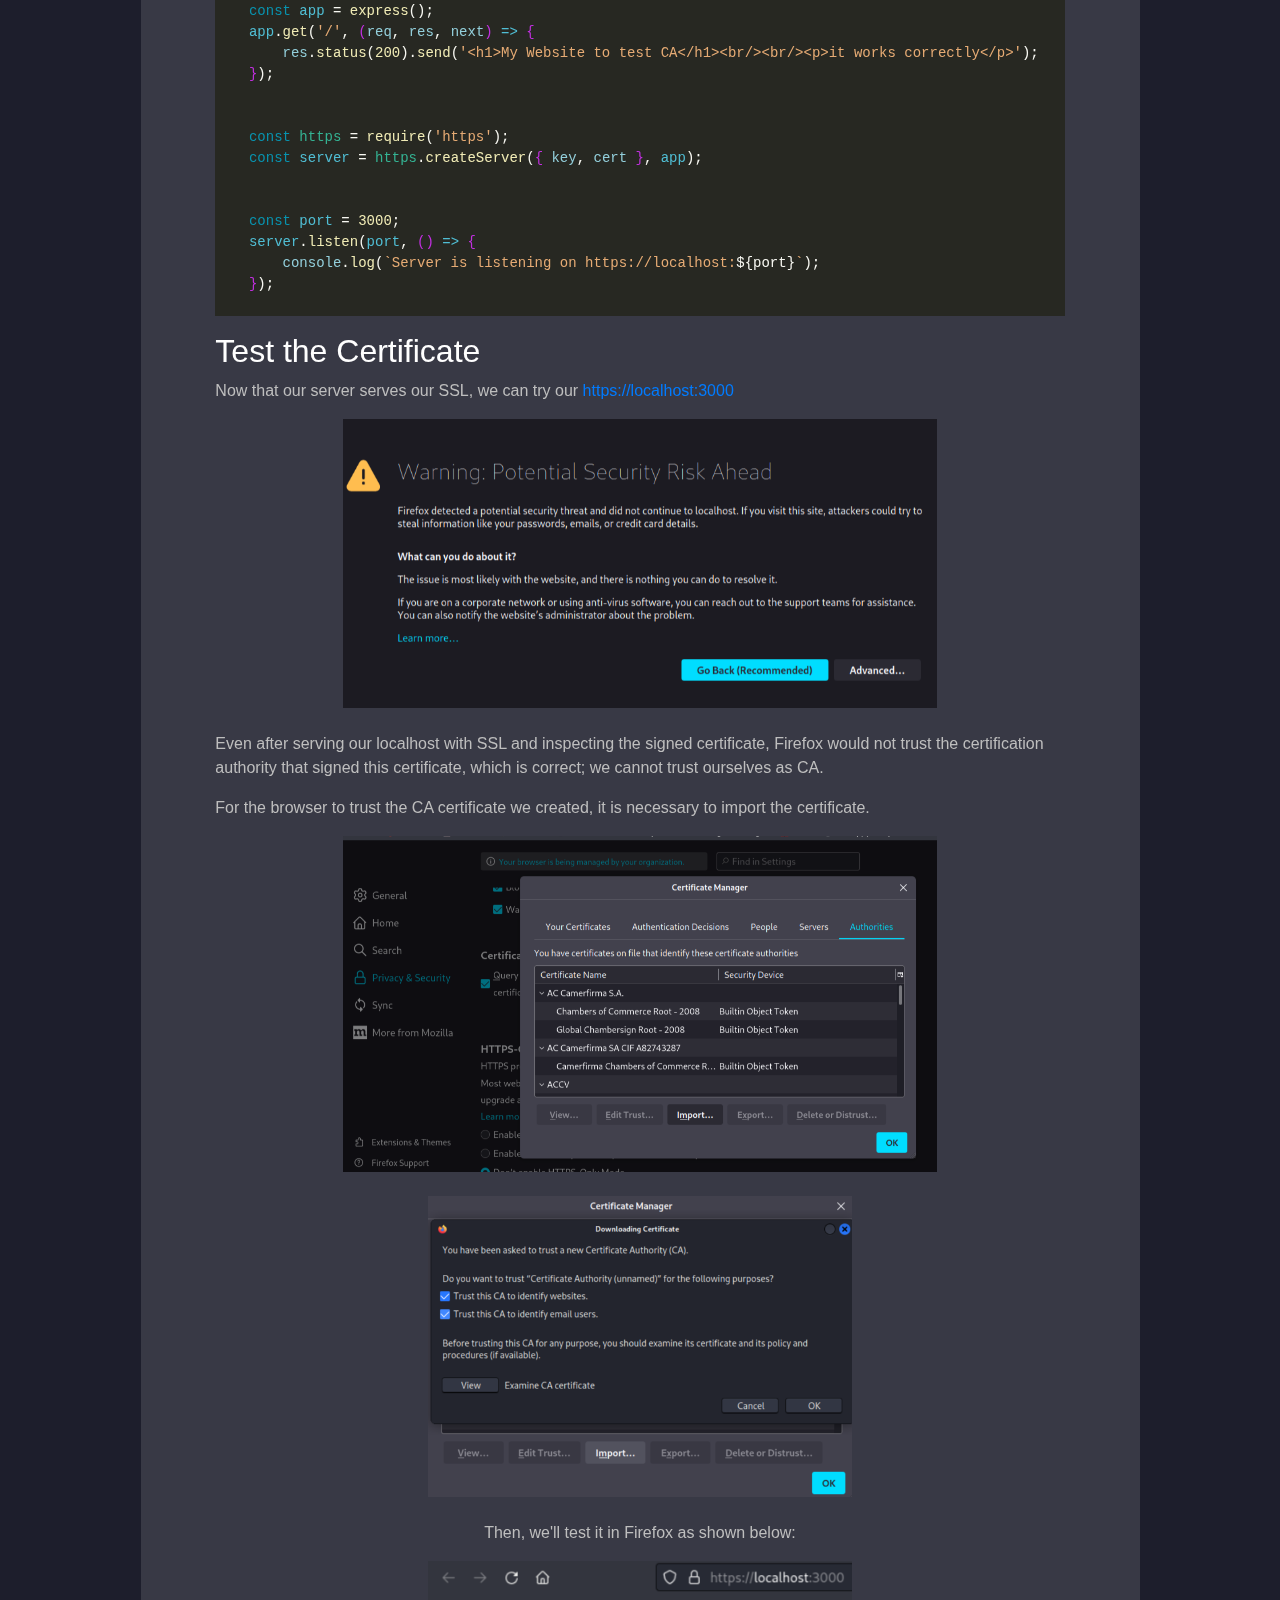
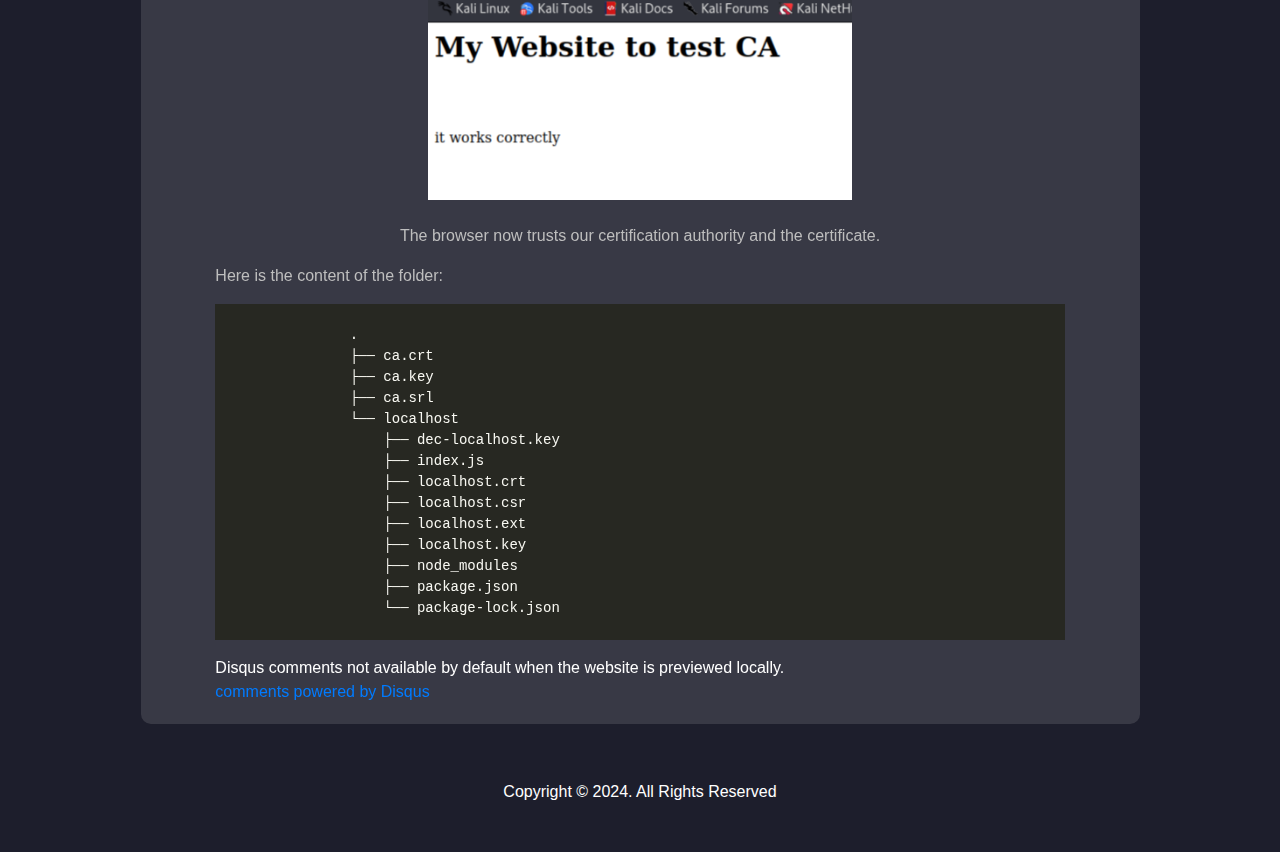
==== commit d3dd41f7: "Update CA.html" ====
--- a/blog/CA.html
+++ b/blog/CA.html
@@ -397,7 +397,7 @@
                                         return;
                                     }
                                     var d = document, s = d.createElement('script'); s.async = true;
-                                    s.src = '//' + "discussion-youben-blog" + '.disqus.com/embed.js';
+                                    s.src = '//' + "portfolio-roufida-saadallah" + '.disqus.com/embed.js';
                                     s.setAttribute('data-timestamp', +new Date());
                                     (d.head || d.body).appendChild(s);
                                 })();
@@ -438,4 +438,4 @@
 
 
 
-</html>+</html>
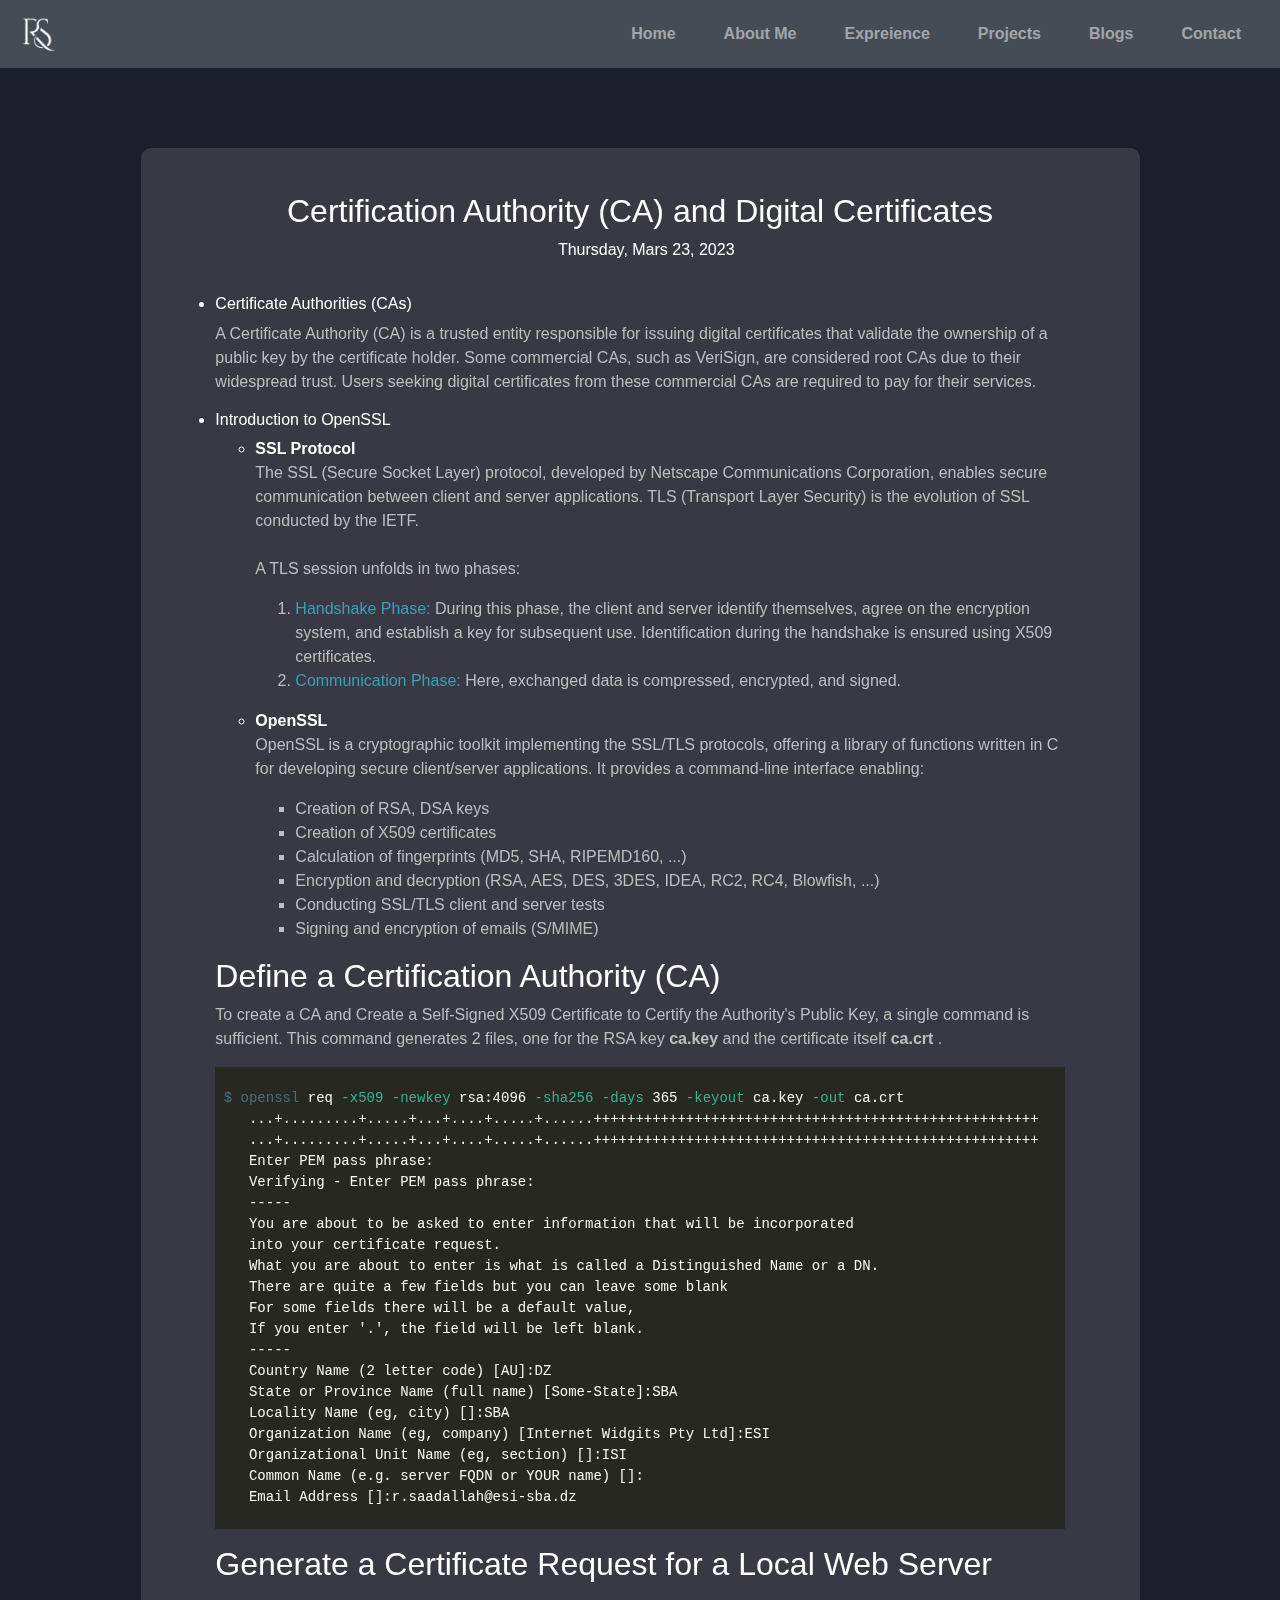
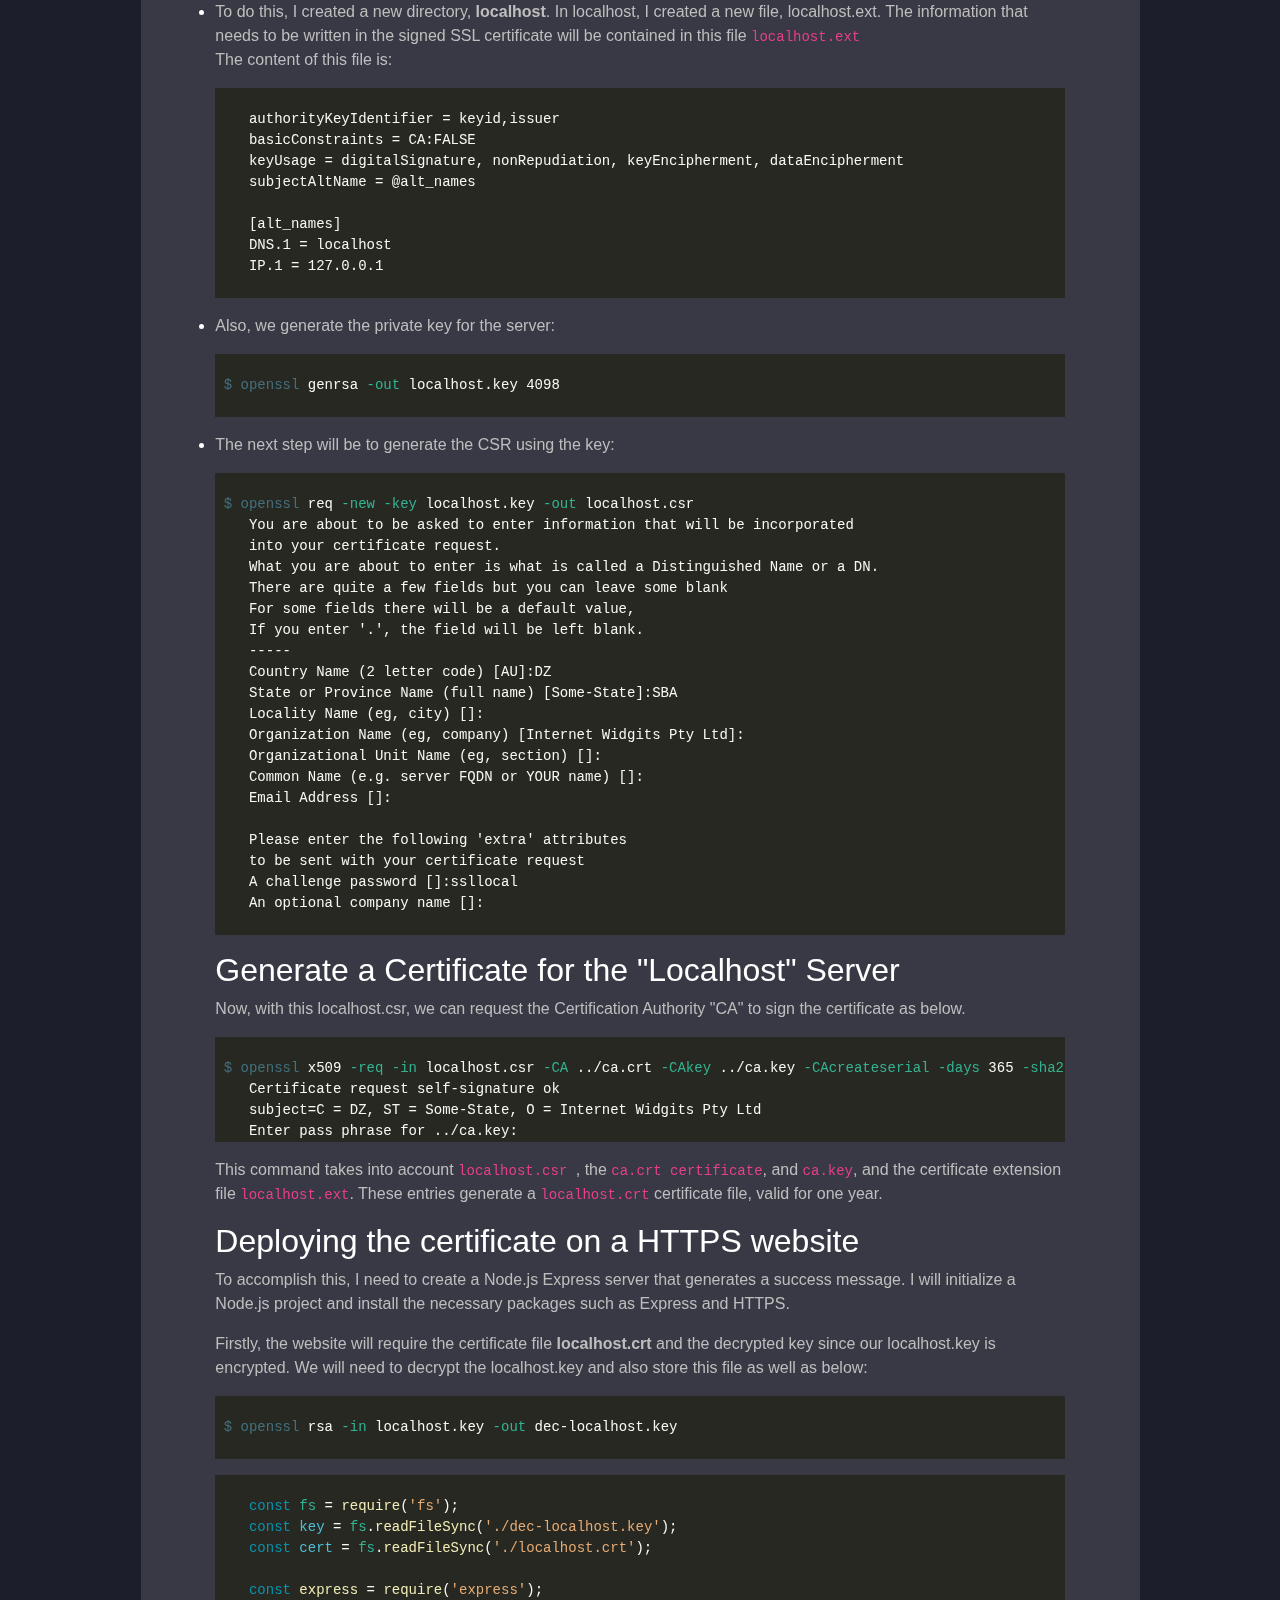
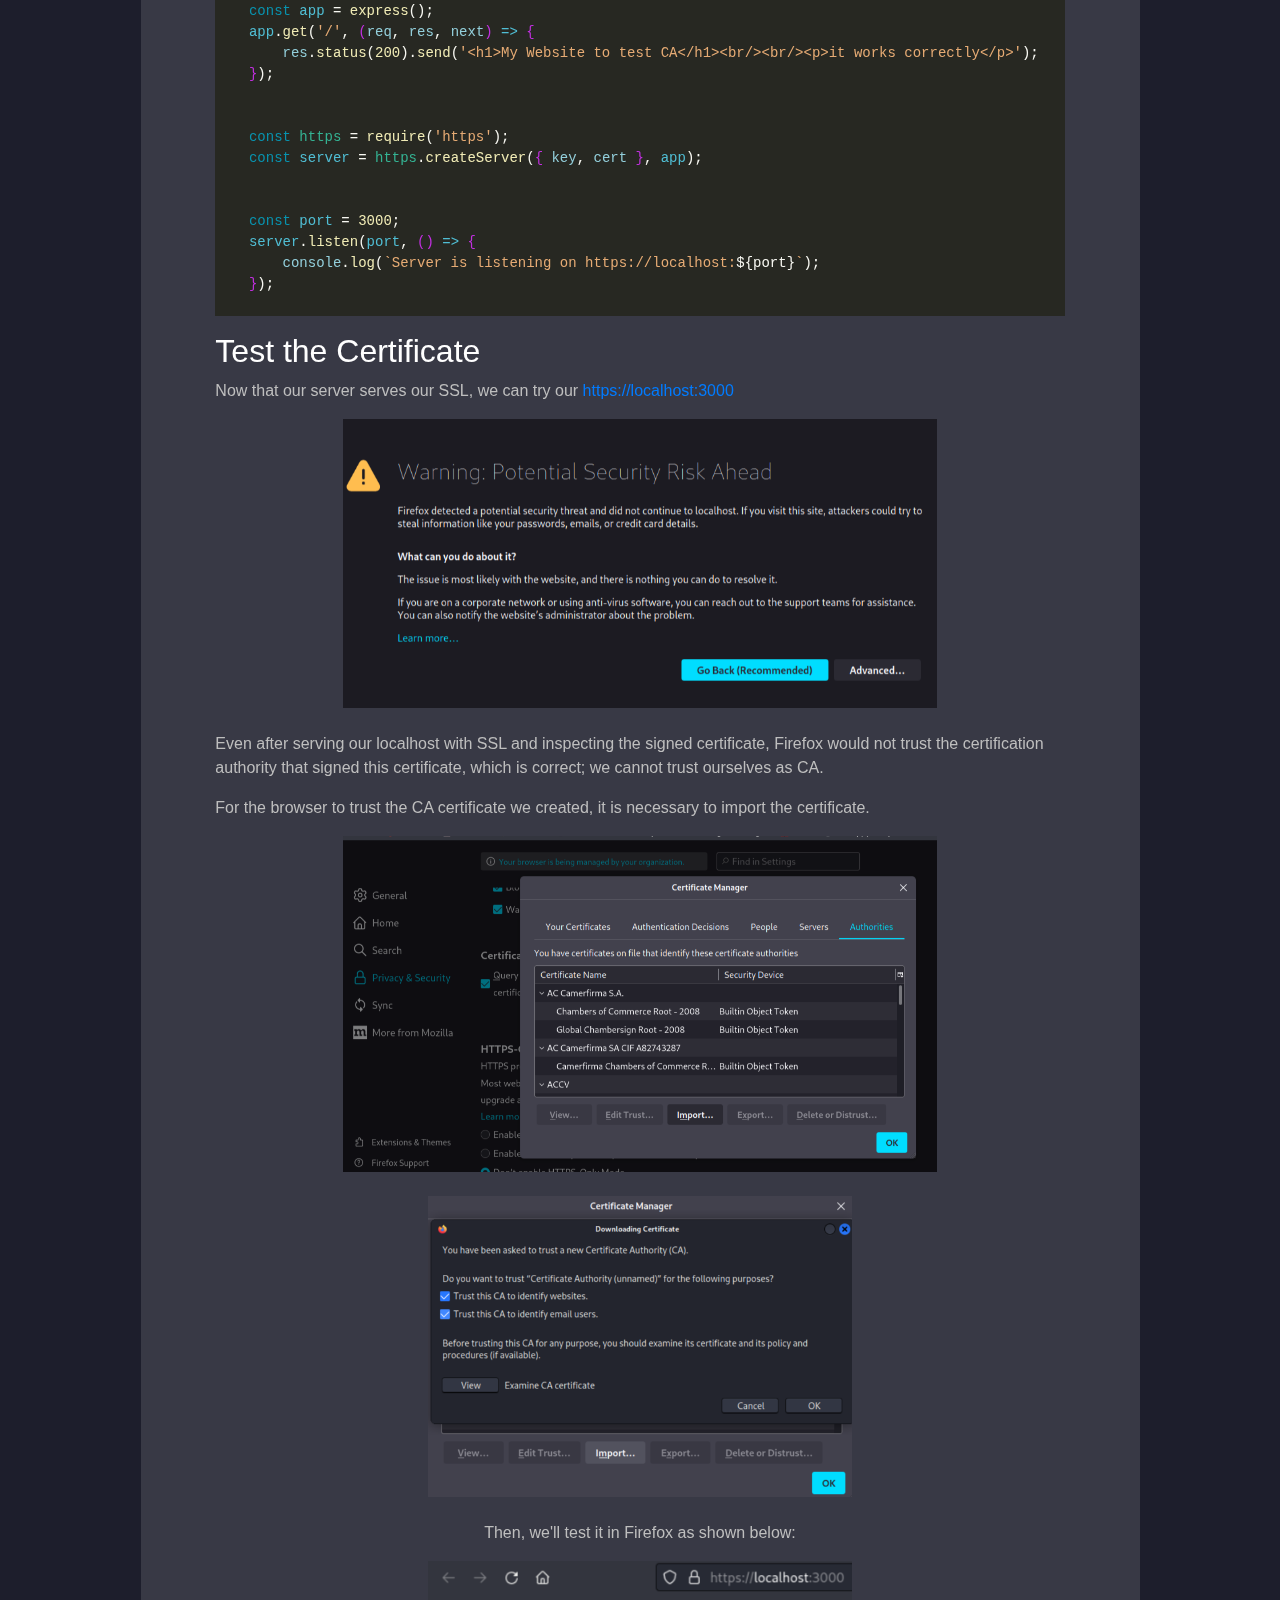
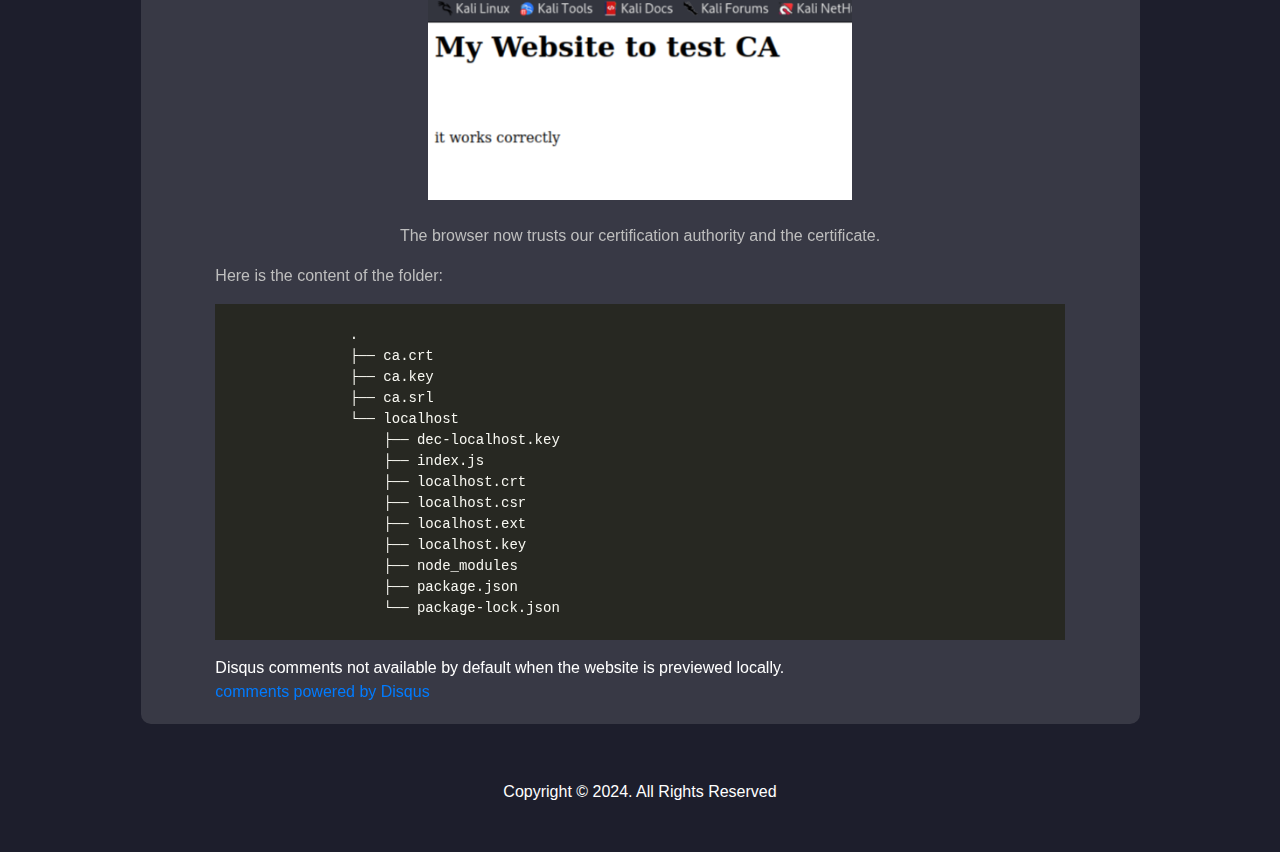
==== commit bcc3ff4b: "Merge branch 'main' of https://github.com/Roufida-saadallah29/Roufida-saadallah29.github.io" ====
--- a/blog/CA.html
+++ b/blog/CA.html
@@ -42,15 +42,15 @@
 
         <div class="collapse navbar-collapse" id="navbarSupportedContent">
             <ul class="navbar-nav m-auto position-absolute r-0">
-                <li class="nav-item mx-3"><a class="nav-link" href="#" id="navHome"><strong>Home</strong></a></li>
-                <li class="nav-item mx-3"><a class="nav-link" href="#aboutMe" id="navAbout"><strong>About
+                <li class="nav-item mx-3"><a class="nav-link" href="../index.html" id="navHome"><strong>Home</strong></a></li>
+                <li class="nav-item mx-3"><a class="nav-link" href="../index.html#aboutMe" id="navAbout"><strong>About
                             Me</strong></a></li>
-                <li class="nav-item mx-3"><a class="nav-link" href="#Myexperience"
+                <li class="nav-item mx-3"><a class="nav-link" href="../index.html#Myexperience"
                         id="navExperience"><strong>Expreience</strong></a></li>
-                <li class="nav-item mx-3"><a class="nav-link" href="#Portfolio"
+                <li class="nav-item mx-3"><a class="nav-link" href="../index.html#Portfolio"
                         id="navPortfolio"><strong>Projects</strong></a></li>
-                <li class="nav-item mx-3"><a class="nav-link" href="#Blogs" id="navBlog"><strong>Blogs</strong></a></li>
-                <li class="nav-item mx-3"><a class="nav-link" href="#Contact"
+                <li class="nav-item mx-3"><a class="nav-link" href="../index.html#Blogs" id="navBlog"><strong>Blogs</strong></a></li>
+                <li class="nav-item mx-3"><a class="nav-link" href="../index.html#Contact"
                         id="navContact"><strong>Contact</strong></a></li>
             </ul>
         </div>
